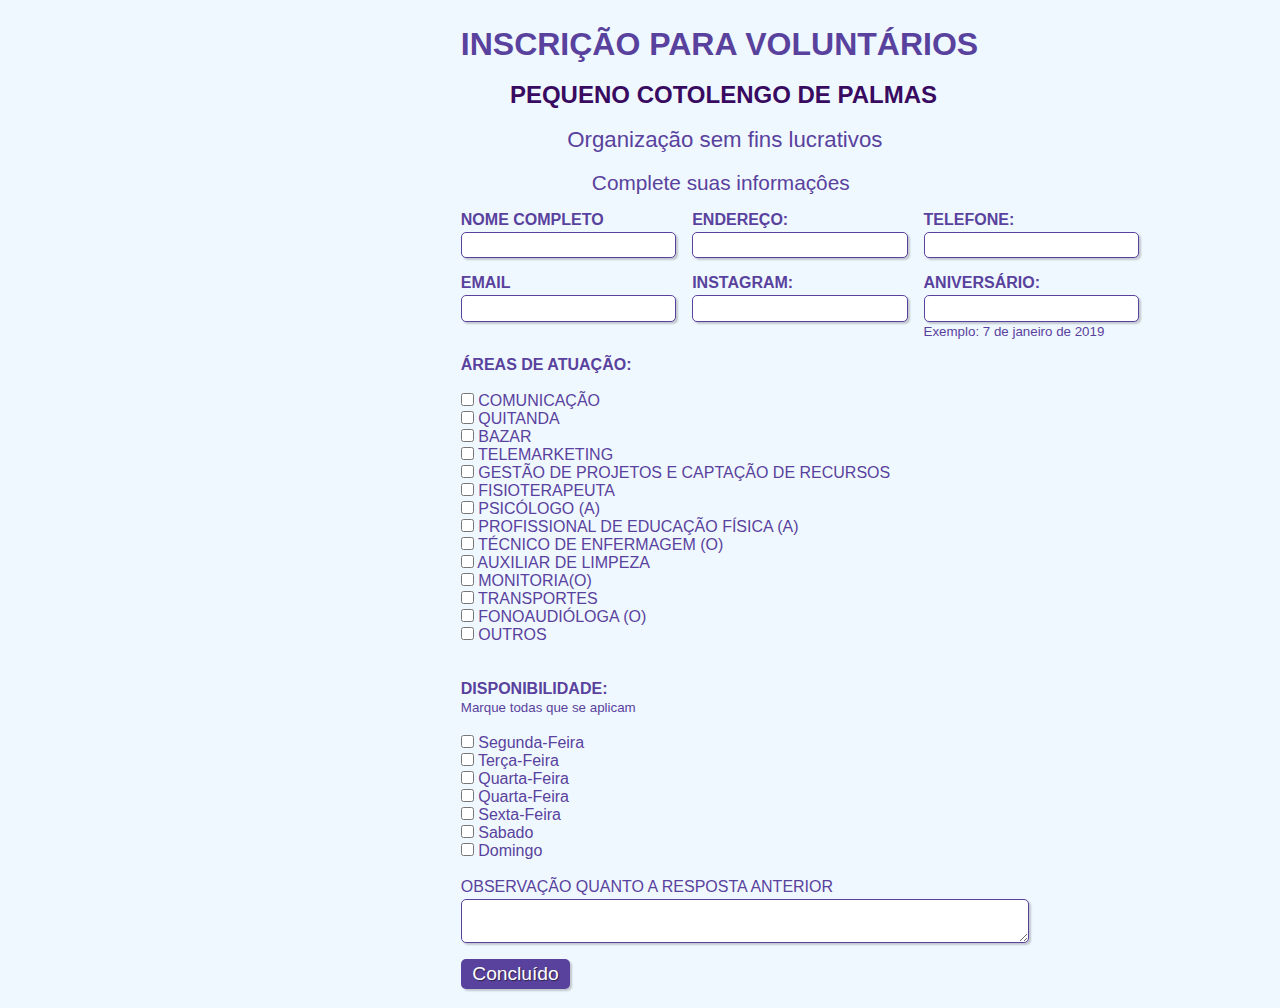
==== Formulario Pequeno Cotolengo/Formulario.html.html @ c9e9e188 "Add files via upload" ====
<!DOCTYPE html>
<html lang="en">

<head>
    <meta charset="UTF-8">
    <meta http-equiv="X-UA-Compatible" content="IE=edge">
    <meta name="viewport" content="width=device-width, initial-scale=1.0">

    <!-- CSS -->
    <link rel="stylesheet" type="text/css" href="formulario.css" media="screen">

    <!-- Título da página (aparece na aba) -->
    <title>Formulario Html</title>
</head>

<body>
    <div class="campo">
        <h1 id="Titulo">INSCRIÇÃO PARA VOLUNTÁRIOS</h1>
        <br>
        <p1 id="subtitulo"><strong>PEQUENO COTOLENGO DE PALMAS</strong></p1>
        <br><br>
        <p2 id="info1">Organização sem fins lucrativos</p2>
        <br><br>
        <p2 id="info2">Complete suas informaçôes</p2>
    </div>
    <form>
        <fieldset class="grupo">
            <div class="campo">
                <label for="nome"><Strong>NOME COMPLETO</Strong></label>
                <input type="text" nome="nome complete" id="nome completo" required>
            </div>

            <div class="campo">
                <label for="Sobrenome"><Strong>ENDEREÇO:</Strong></label>
                <input type="text" nome="ENDEREÇO" id="ENDEREÇO" required>

            </div>

            <div class="campo">
                <label for="telefone"><Strong>TELEFONE:</Strong></label>
                <input type="text" nome="telefone" id="telefone" required>
            </div>
            <div class="campo">
                <label for="email"><strong>EMAIL</strong></label>
                <input type="email" nome="email" id="email" required>
            </div>
            <div class="campo">
                <label for="instagram"><strong>INSTAGRAM:</strong></label>
                <input type="text" nome="instagram" id="instagram" required>
            </div>

            <div class="campo">
                <label for="aniversario"><strong>ANIVERSÁRIO:</strong></label>
                <input type="text" nome="ANIVERSÁRIO" id="aniversario" required>
                <p3 id="p3"><small>Exemplo: 7 de janeiro de 2019</small></p3>
            </div>
        </fieldset class="grupo">

        <fieldset class="grupo">
            <label><strong>ÁREAS DE ATUAÇÃO:</strong></label><br><br>
            <div id="check">

                <input type="checkbox" id="tecnologia1" name="tecnologia1" value="Comunicaçao">
                <label for="tecnologia1">COMUNICAÇÃO</label>
                <br>
                <input type="checkbox" id="tecnologia2" name="tecnologia2" value="Quitanda">
                <label for="tecnologia2">QUITANDA</label>
                <br>
                <input type="checkbox" id="tecnologia3" name="tecnologia3" value="Bazar">
                <label for="tecnologia3">BAZAR</label>
                <br>
                <input type="checkbox" id="tecnologia4" name="tecnologia4" value="TELEMARKETING">
                <label for="tecnologia4"> TELEMARKETING</label>
                <br>
                <input type="checkbox" id="tecnologia5" name="tecnologia5"
                    value="ESTÃO DE PROJETOS E CAPTAÇÃO DE RECURSOS">
                <label for="tecnologia5"> GESTÃO DE PROJETOS E CAPTAÇÃO DE RECURSOS</label>
                <br>
                <input type="checkbox" id="tecnologia6" name="tecnologia6" value="FISIOTERAPEUTA">
                <label for="tecnologia6">FISIOTERAPEUTA</label>
                <br>
                <input type="checkbox" id="tecnologia7" name="tecnologia7" value="PSICÓLOGO">
                <label for="tecnologia7"> PSICÓLOGO (A)</label>
                <br>
                <input type="checkbox" id="tecnologia8" name="tecnologia8" value="PROFISSIONAL">
                <label for="tecnologia8"> PROFISSIONAL DE EDUCAÇÃO FÍSICA (A)</label>
                <br>
                <input type="checkbox" id="tecnologia9" name="tecnologia9" value="TÉCNICO DE ENFERMAGEM">
                <label for="tecnologia9"> TÉCNICO DE ENFERMAGEM (O)</label>
                <br>
                <input type="checkbox" id="tecnologia10" name="tecnologia10" value="AUXILIAR DE LIMPEZA">
                <label for="tecnologia10"> AUXILIAR DE LIMPEZA </label>
                <br>
                <input type="checkbox" id="tecnologia11" name="tecnologia11" value="MONITORIA">
                <label for="tecnologia11">MONITORIA(O)</label>
                <br>
                <input type="checkbox" id="tecnologia12" name="tecnologia12" value="TRANSPORTES">
                <label for="tecnologia12">TRANSPORTES</label>
                <br>
                <input type="checkbox" id="tecnologia13" name="tecnologia13" value="FONOAUDIÓLOGA">
                <label for="tecnologia13">FONOAUDIÓLOGA (O)</label>
                <br>
                <input type="checkbox" id="tecnologia14" name="tecnologia14" value="OUTROS">
                <label for="tecnologia14">OUTROS</label>
            </div>
        </fieldset class="grupo">

        <br><br>

        </fieldset class="grupo">
        <label><strong>DISPONIBILIDADE:</strong></label><br>
        <p3><small>Marque todas que se aplicam</small></p><br>

            <div id="check">
                <input type="checkbox" id="check2" name="check2" value="Segunda">
                <label for="segunda">Segunda-Feira</label>
                <br>
                <input type="checkbox" id="check3" name="check3" value="Terça">
                <label for="terça">Terça-Feira</label>
                <br>
                <input type="checkbox" id="check4" name="check4" value="Quarta">
                <label for="Quarta">Quarta-Feira</label>
                <br>
                <input type="checkbox" id="check5" name="check5" value="Quinta">
                <label for="Quinta">Quarta-Feira</label>
                <br>
                <input type="checkbox" id="check6" name="check6" value="Sexta">
                <label for="Sexta">Sexta-Feira</label>
                <br>
                <input type="checkbox" id="check7" name="check7" value="Sabado">
                <label for="Sabado">Sabado</label>
                <br>
                <input type="checkbox" id="check8" name="check8" value="Domingo">
                <label for="Domingo">Domingo</label>






            </div>


            <div class="campo">
                <br>
                <label>OBSERVAÇÃO QUANTO A RESPOSTA ANTERIOR</label>
                <textarea row="22" style="width: 35em" id="experiencia"></textarea>
            </div>

             <button class="botao" type="submit" onsubmit="">Concluído</button>     
    </form>
</body>

</html>
---- Formulario Pequeno Cotolengo/formulario.css ----
* {
    margin: 0;
    padding: 0;
}


#titulo {
    font-family: sans-serif;
    color: #380B61;
    margin-left: 7%;
}


#subtitulo {
    font-size: 150%;
    color: #380B61;
    margin: 6%;
}

#info1 {
    font-size: 139%;
    margin: 13%;
}

#info2 {
    font-size: 130%;
    margin: 16%;
}

fieldset {
    border: 0;
}


body {
    background-color: #F0F8FF;
    font-family: sans-serif;
    font-size: 1em;
    color: #59429d;
    margin-left: 36%;
    margin-top: 2%;
    justify-content: center;
}


input,
select,
textarea,
button {
    font-family: sans-serif;
    font-size: 1em;
    color: #59429d;
    border-radius: 5px;
}


.grupo:before,
.grupo:after {
    display: table;
}


.grupo:after {
    clear: both;
}


.campo {
    margin-bottom: 1em;
}


.campo label {
    margin-bottom: 0.2em;
    color: #59429d;
    display: block;
}

fieldset.grupo .campo {
    float: left;
    margin-right: 1em;
}


.campo input[type="text"],
.campo input[type="email"],
.campo select,
.campo textarea {
    padding: 0.2em;
    border: 1px solid #59429d;
    box-shadow: 2px 2px 2px rgba(0, 0, 0, 0.2);
    display: block;
}


.campo select option {
    padding-right: 1em;
}


.campo input:focus,
.campo select:focus,
.campo textarea:focus {
    background: #E0E0F8;
}



.botao {
    font-size: 1.2em;
    background: #59429d;
    border: 0;
    margin-bottom: 1em;
    color: #ffffff;
    padding: 0.2em 0.6em;
    box-shadow: 2px 2px 2px rgba(0, 0, 0, 0.2);
    text-shadow: 1px 1px 1px rgba(0, 0, 0, 0.5);
    position: relative;
    ;
    top: 0%;
    left: 0%;
    margin-right: 0%;
    transform: translate(-0%, 0%)
}

.botao:hover {
    background: #CCBBFF;
    box-shadow: inset 2px 2px 2px rgba(0, 0, 0, 0.2);
    text-shadow: none;
}


.botao,
select {

    cursor: pointer;
}
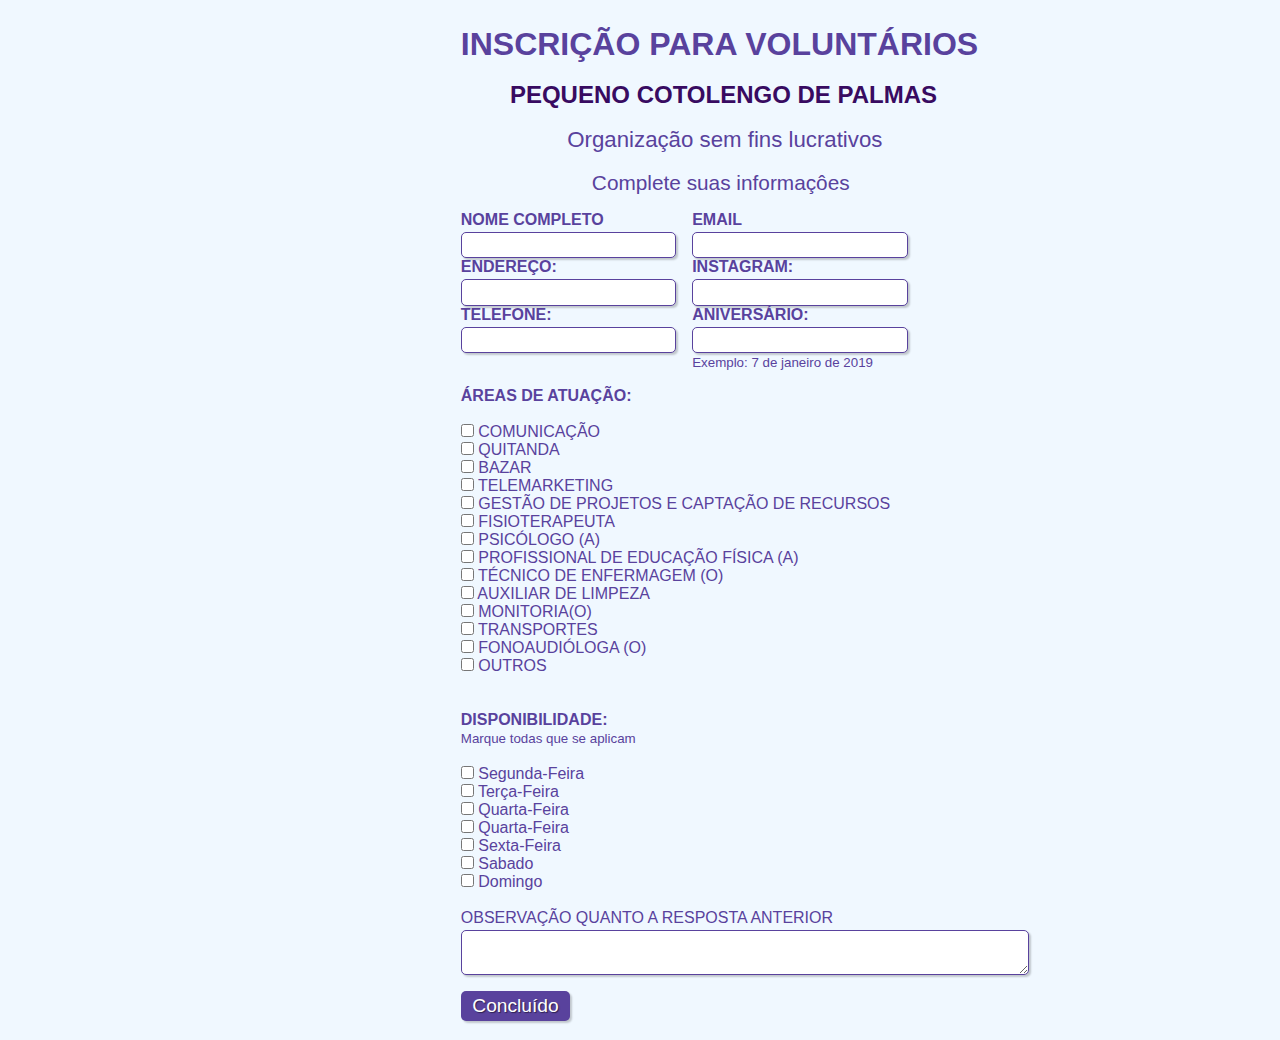
==== commit 6bfde266: "Update Formulario.html.html" ====
--- a/Formulario Pequeno Cotolengo/Formulario.html.html
+++ b/Formulario Pequeno Cotolengo/Formulario.html.html
@@ -24,35 +24,32 @@
         <p2 id="info2">Complete suas informaçôes</p2>
     </div>
     <form>
-        <fieldset class="grupo">
+       <fieldset class="grupo">
             <div class="campo">
                 <label for="nome"><Strong>NOME COMPLETO</Strong></label>
                 <input type="text" nome="nome complete" id="nome completo" required>
-            </div>
-
-            <div class="campo">
+    
                 <label for="Sobrenome"><Strong>ENDEREÇO:</Strong></label>
                 <input type="text" nome="ENDEREÇO" id="ENDEREÇO" required>
 
-            </div>
-
-            <div class="campo">
                 <label for="telefone"><Strong>TELEFONE:</Strong></label>
                 <input type="text" nome="telefone" id="telefone" required>
+
             </div>
             <div class="campo">
+                
                 <label for="email"><strong>EMAIL</strong></label>
                 <input type="email" nome="email" id="email" required>
-            </div>
-            <div class="campo">
+            
                 <label for="instagram"><strong>INSTAGRAM:</strong></label>
                 <input type="text" nome="instagram" id="instagram" required>
-            </div>
-
-            <div class="campo">
+           
+           
                 <label for="aniversario"><strong>ANIVERSÁRIO:</strong></label>
                 <input type="text" nome="ANIVERSÁRIO" id="aniversario" required>
-                <p3 id="p3"><small>Exemplo: 7 de janeiro de 2019</small></p3>
+                <p3 id="p3"><small>Exemplo: 7 de janeiro de 2019</small></p3></div>
+
+                
             </div>
         </fieldset class="grupo">
 
@@ -151,4 +148,4 @@
     </form>
 </body>
 
-</html>+</html>
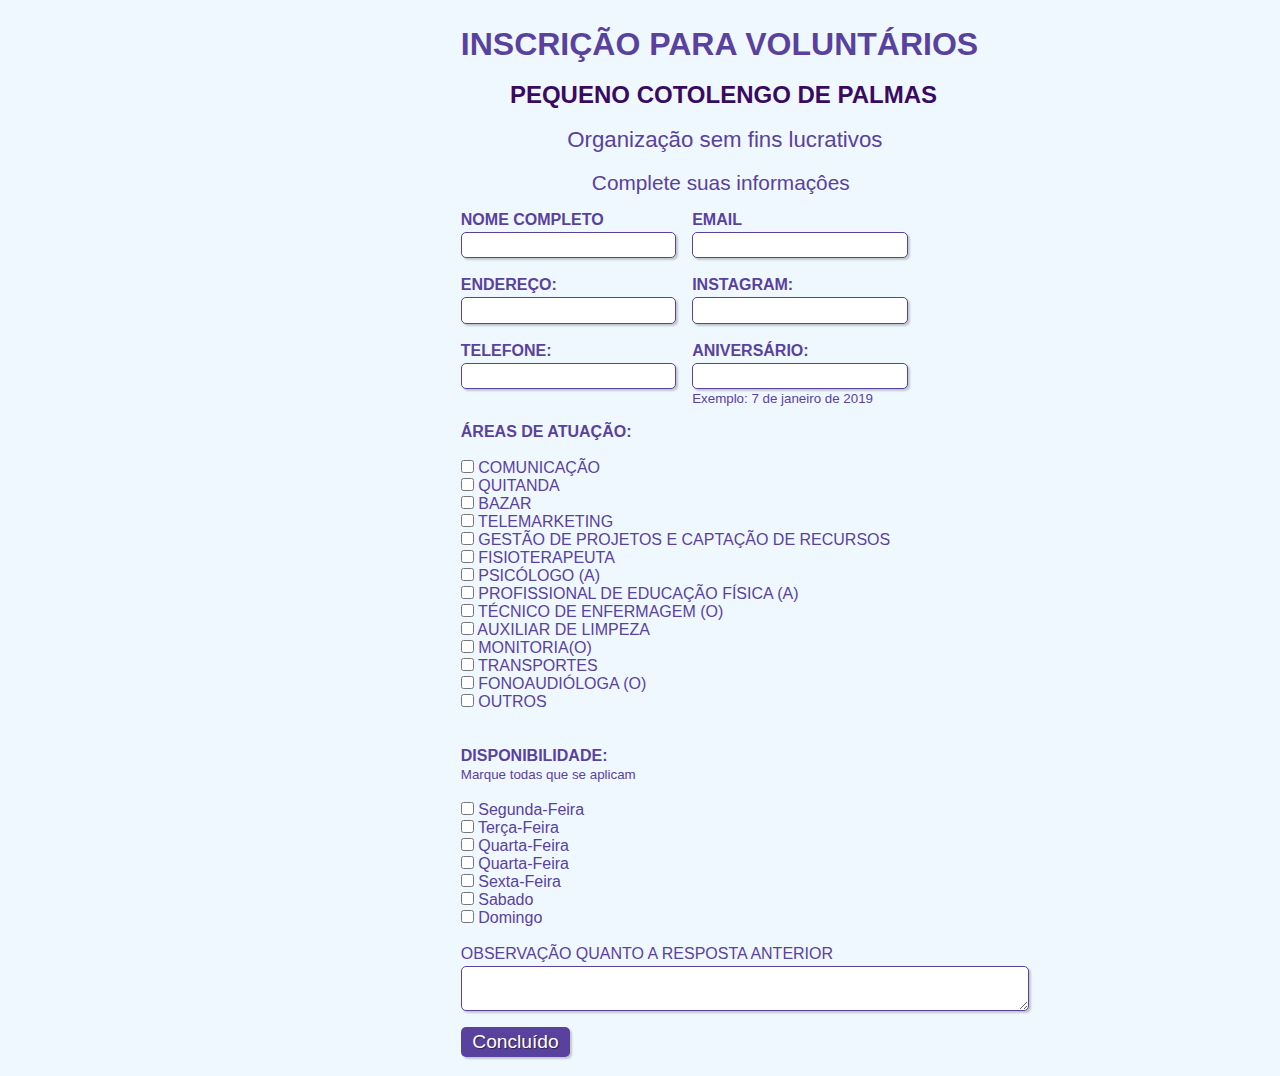
==== commit f3519ddc: "Update Formulario.html.html" ====
--- a/Formulario Pequeno Cotolengo/Formulario.html.html
+++ b/Formulario Pequeno Cotolengo/Formulario.html.html
@@ -28,10 +28,10 @@
             <div class="campo">
                 <label for="nome"><Strong>NOME COMPLETO</Strong></label>
                 <input type="text" nome="nome complete" id="nome completo" required>
-    
+            <br>
                 <label for="Sobrenome"><Strong>ENDEREÇO:</Strong></label>
                 <input type="text" nome="ENDEREÇO" id="ENDEREÇO" required>
-
+            <br>
                 <label for="telefone"><Strong>TELEFONE:</Strong></label>
                 <input type="text" nome="telefone" id="telefone" required>
 
@@ -40,11 +40,11 @@
                 
                 <label for="email"><strong>EMAIL</strong></label>
                 <input type="email" nome="email" id="email" required>
-            
+            <br>
                 <label for="instagram"><strong>INSTAGRAM:</strong></label>
                 <input type="text" nome="instagram" id="instagram" required>
            
-           
+            <br>
                 <label for="aniversario"><strong>ANIVERSÁRIO:</strong></label>
                 <input type="text" nome="ANIVERSÁRIO" id="aniversario" required>
                 <p3 id="p3"><small>Exemplo: 7 de janeiro de 2019</small></p3></div>
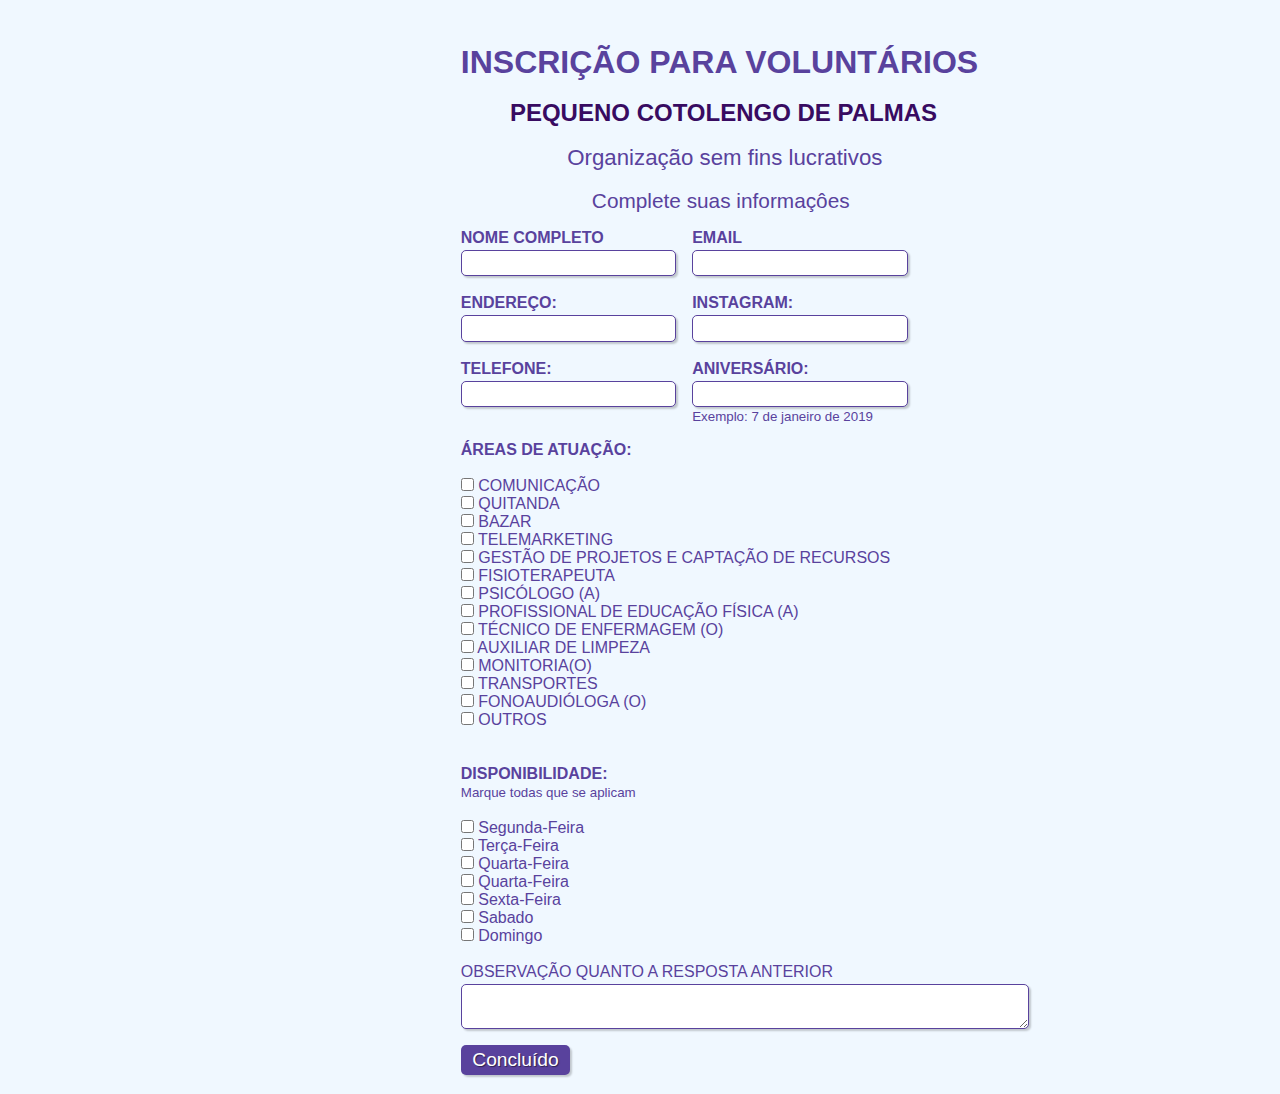
==== commit 765c44f0: "Update Formulario.html.html" ====
--- a/Formulario Pequeno Cotolengo/Formulario.html.html
+++ b/Formulario Pequeno Cotolengo/Formulario.html.html
@@ -14,6 +14,7 @@
 </head>
 
 <body>
+    <img scr="image.png">
     <div class="campo">
         <h1 id="Titulo">INSCRIÇÃO PARA VOLUNTÁRIOS</h1>
         <br>
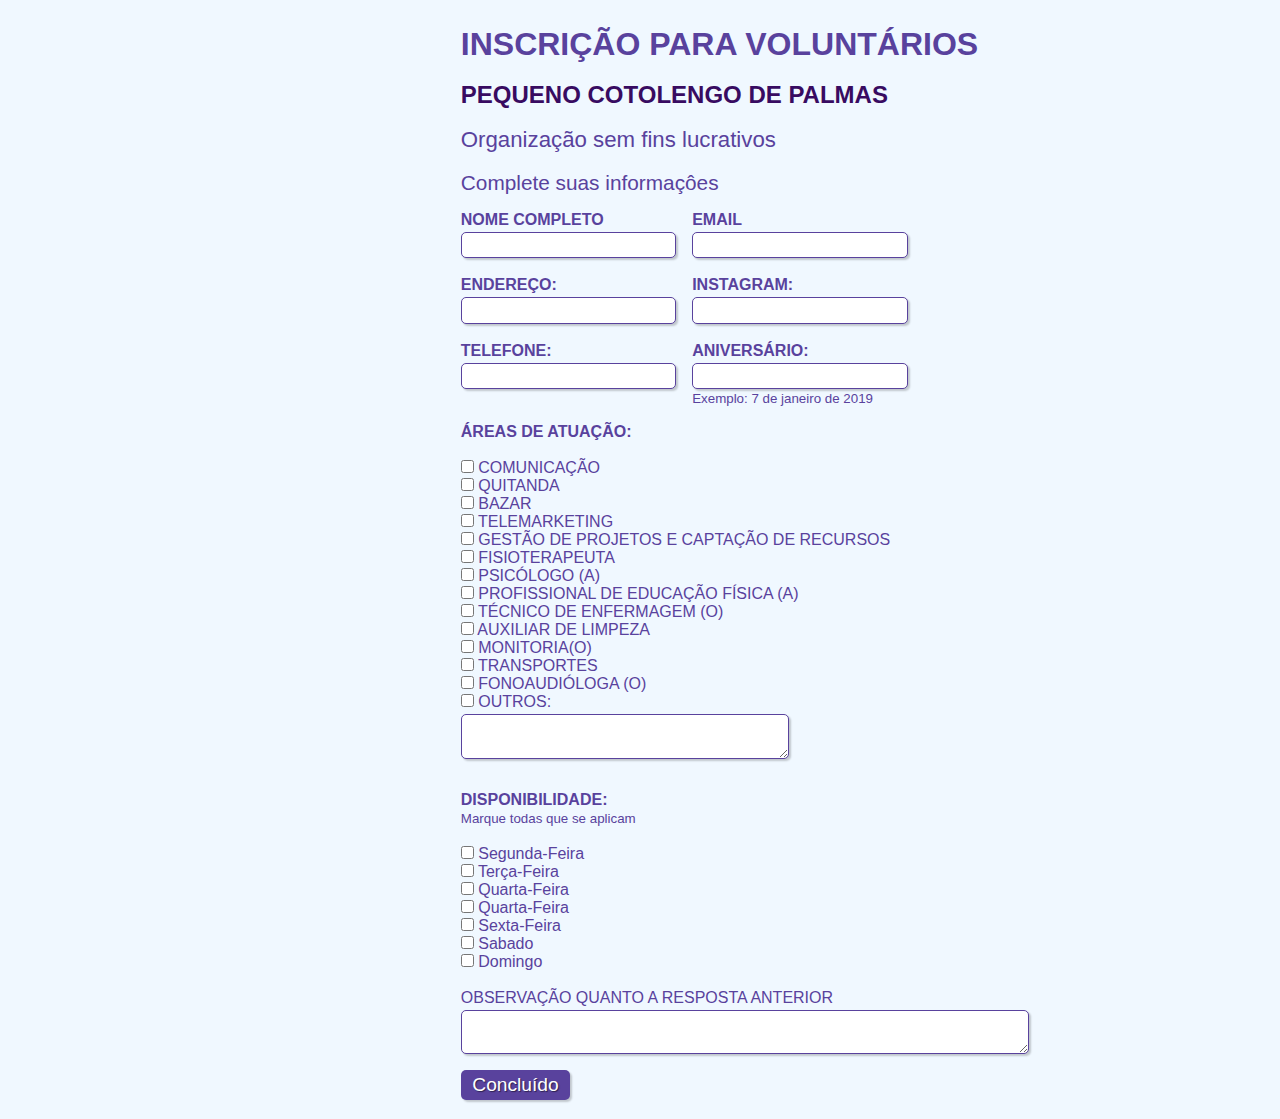
==== commit 39dd54dd: "Update Formulario.html.html" ====
--- a/Formulario Pequeno Cotolengo/Formulario.html.html
+++ b/Formulario Pequeno Cotolengo/Formulario.html.html
@@ -14,7 +14,6 @@
 </head>
 
 <body>
-    <img scr="image.png">
     <div class="campo">
         <h1 id="Titulo">INSCRIÇÃO PARA VOLUNTÁRIOS</h1>
         <br>
@@ -25,32 +24,30 @@
         <p2 id="info2">Complete suas informaçôes</p2>
     </div>
     <form>
-       <fieldset class="grupo">
+        <fieldset class="grupo">
             <div class="campo">
                 <label for="nome"><Strong>NOME COMPLETO</Strong></label>
                 <input type="text" nome="nome complete" id="nome completo" required>
-            <br>
+                <br>
+
                 <label for="Sobrenome"><Strong>ENDEREÇO:</Strong></label>
                 <input type="text" nome="ENDEREÇO" id="ENDEREÇO" required>
-            <br>
+
+                <br>
+
                 <label for="telefone"><Strong>TELEFONE:</Strong></label>
                 <input type="text" nome="telefone" id="telefone" required>
-
             </div>
             <div class="campo">
-                
                 <label for="email"><strong>EMAIL</strong></label>
                 <input type="email" nome="email" id="email" required>
-            <br>
+                <br>
                 <label for="instagram"><strong>INSTAGRAM:</strong></label>
                 <input type="text" nome="instagram" id="instagram" required>
-           
-            <br>
+                <br>
                 <label for="aniversario"><strong>ANIVERSÁRIO:</strong></label>
                 <input type="text" nome="ANIVERSÁRIO" id="aniversario" required>
-                <p3 id="p3"><small>Exemplo: 7 de janeiro de 2019</small></p3></div>
-
-                
+                <p3 id="p3"><small>Exemplo: 7 de janeiro de 2019</small></p3>
             </div>
         </fieldset class="grupo">
 
@@ -99,11 +96,14 @@
                 <label for="tecnologia13">FONOAUDIÓLOGA (O)</label>
                 <br>
                 <input type="checkbox" id="tecnologia14" name="tecnologia14" value="OUTROS">
-                <label for="tecnologia14">OUTROS</label>
-            </div>
+                <label for="tecnologia14">OUTROS:</label>
+                <br>
+                <div class="campo">
+                    <div class="campo">
+                        <label></label>
+                        <textarea row="10" style="width: 20em" id="experiencia"></textarea>
+                    </div>
         </fieldset class="grupo">
-
-        <br><br>
 
         </fieldset class="grupo">
         <label><strong>DISPONIBILIDADE:</strong></label><br>
@@ -131,11 +131,6 @@
                 <input type="checkbox" id="check8" name="check8" value="Domingo">
                 <label for="Domingo">Domingo</label>
 
-
-
-
-
-
             </div>
 
 
@@ -145,8 +140,9 @@
                 <textarea row="22" style="width: 35em" id="experiencia"></textarea>
             </div>
 
-             <button class="botao" type="submit" onsubmit="">Concluído</button>     
+            <button class="botao" type="submit" onsubmit="">Concluído</button>
     </form>
 </body>
 
 </html>
+               
--- a/Formulario Pequeno Cotolengo/formulario.css
+++ b/Formulario Pequeno Cotolengo/formulario.css
@@ -7,24 +7,24 @@
 #titulo {
     font-family: sans-serif;
     color: #380B61;
-    margin-left: 7%;
+    margin-left: 0%;
 }
 
 
 #subtitulo {
     font-size: 150%;
     color: #380B61;
-    margin: 6%;
+    margin: 0%;
 }
 
 #info1 {
     font-size: 139%;
-    margin: 13%;
+    margin: 0%;
 }
 
 #info2 {
     font-size: 130%;
-    margin: 16%;
+    margin: 0%;
 }
 
 fieldset {
@@ -134,4 +134,4 @@
 select {
 
     cursor: pointer;
-}+}
